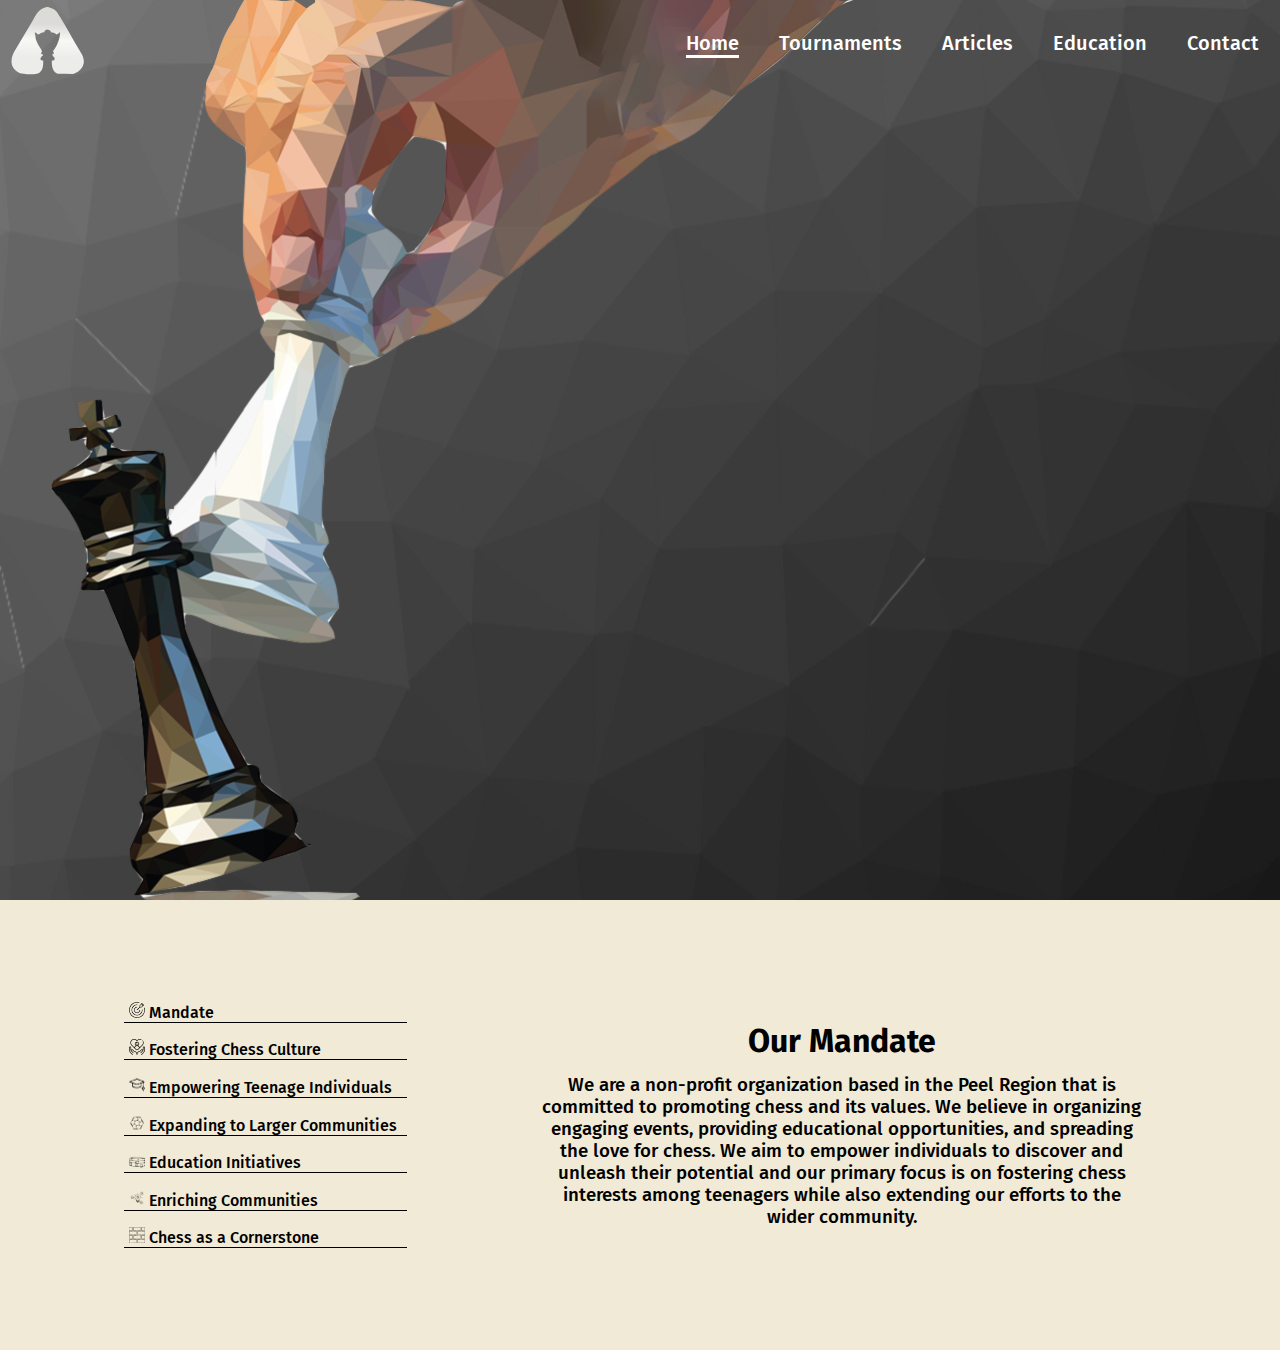
==== index.html @ b55c7322 "first commit" ====
<!DOCTYPE html>
<html lang="en">

    <head>
        <meta charset="UTF-8" />
        <meta name="viewport" content="width=device-width, initial-scale=1.0" />
        <link rel="icon" href="./assets/icon.png" />
        <link rel="stylesheet" href="./css/navbar.css">
        <link rel="stylesheet" href="./css/index.css" />
        <title>Home: Ignite your passion for chess</title>
    </head>

    <header>
        <div class="navbar">
            <a href="index.html">
                <img src="assets/Logo-white.svg" alt />
            </a>
            <ul>
                <li><a class="active">Home</a></li>
                <li><a href="tournaments.html">Tournaments</a></li>
                <li><a href="articles.html">Articles</a></li>
                <li><a href="education.html">Education</a></li>
                <li><a href="contact.html">Contact</a></li>
            </ul>
        </div>
    </header>

    <body>
        <div class="first-container">

            <div class="text-container">
                <h1>Ignite with <span class="ct"></span></h1>
                <h3>Unleash Your Chess Potential!</h3>
                <p>
                    Experience a world of chess with Peel Chess. We provide
                    comprehensive
                    learning opportunities, expert lessons, and a wide range of
                    events and
                    tournaments. Stay informed with the latest chess news and be
                    a part of
                    our vibrant community. We are committed to spreading the
                    love for
                    chess and unlocking its potential in the Peel region and
                    beyond.
                </p>
            </div>

        </div>

        <div class="about-container">
            <div class="card">
                <div class="toc">
                    <div class="text"><a href="#slide-0" onclick="fadeIn()"><img src="assets/mission.svg" alt=""> Mandate</a></div>
                    <div class="text"><a href="#slide-1" onclick="fadeIn()"><img src="assets/child.svg" alt=""> Fostering Chess Culture</a></div>
                    <div class="text"><a href="#slide-2" onclick="fadeIn()"><img src="assets/graduation-cap.svg" alt=""> Empowering Teenage
                            Individuals</a></div>
                    <div class="text"><a href="#slide-3" onclick="fadeIn()"><img src="assets/solidarity.svg" alt=""> Expanding to Larger
                            Communities</a></div>
                    <div class="text"><a href="#slide-4" onclick="fadeIn()"><img src="assets/book.svg" alt=""> Education Initiatives</a></div>
                    <div class="text"><a href="#slide-5" onclick="fadeIn()"><img src="assets/enrichment.svg" alt=""> Enriching Communities</a></div>
                    <div class="text"><a href="#slide-6" onclick="fadeIn()"><img src="assets/wall.svg" alt=""> Chess as a Cornerstone</a></div>
                </div>
                <div class="mission-info">
                    <div id="slide-0" class="mission-card">
                        <h1 class="mission-title">Our Mandate</h1>
                        <h3 class="mission-desc">We are a non-profit
                            organization based in the Peel Region that is committed to 
                            promoting chess and its values. We believe in organizing
                            engaging events, providing educational
                            opportunities, and spreading the love for chess. We
                            aim to empower individuals to discover and unleash
                            their potential and our primary focus
                            is on fostering chess interests among teenagers while also extending
                            our efforts to the wider community.</h3>
                    </div>
                    <div id="slide-1" class="mission-card">
                        <h1 class="mission-title">Fostering Chess Culture</h1>
                        <h3 class="mission-desc">Our mission is to create a
                            thriving chess culture in the Peel Region,
                            cultivating a community that appreciates and
                            embraces the game's intellectual and strategic
                            aspects.</h3>
                    </div>
                    <div id="slide-2" class="mission-card">
                        <h1 class="mission-title">Empowering Teenage Individuals</h1>
                        <h3 class="mission-desc">We strive to encourage chess
                            participation among school-age individuals,
                            providing educational opportunities that enhance
                            their skills, critical thinking abilities, and
                            overall personal development.</h3>
                    </div>
                    <div id="slide-3" class="mission-card">
                        <h1 class="mission-title">Expanding to Larger
                            Communities</h1>
                        <h3 class="mission-desc">Beyond schools, our mission
                            extends to the larger community, where we aim to
                            foster a love for chess and its numerous benefits
                            among people of all ages and backgrounds.</h3>
                    </div>
                    <div id="slide-4" class="mission-card">
                        <h1 class="mission-title">Educational Initiatives</h1>
                        <h3 class="mission-desc">We are dedicated to organising
                            educational initiatives that equip individuals with
                            the knowledge and understanding of chess through
                            workshops, seminars, and resources, promoting
                            learning and growth.</h3>
                    </div>
                    <div id="slide-5" class="mission-card">
                        <h1 class="mission-title">Enriching Communities</h1>
                        <h3 class="mission-desc">Through our events,
                            tournaments, and outreach programs, we aim to enrich
                            communities within the Peel Region, creating
                            opportunities for connection, interaction, and
                            engagement through the game of chess.</h3>
                    </div>
                    <div id="slide-6" class="mission-card">
                        <h1 class="mission-title">Becoming a Cornerstone</h1>
                        <h3 class="mission-desc">Our ultimate goal is to
                            establish chess as a cornerstone of intellectual and
                            social development in the Peel Region, recognizing
                            its potential to enhance critical thinking,
                            problem-solving skills, and strategic
                            decision-making.</h3>
                    </div>
                </div>
            </div>
        </div>
        <script src="./js/changing-text.js"></script>
    </body>

</html>
---- css/navbar.css ----
@import url('https://fonts.googleapis.com/css2?family=Fira+Sans:wght@300;400;500;700&display=swap');
*{
    margin: 0;
    font-family: 'Fira Sans', sans-serif;
    font-weight: 300;
    box-sizing: border-box;
}

/*---------------------------------------- NAVBAR SECTION ----------------------------------------*/

.navbar{
    display: flex;
    justify-content: space-between;
    align-items: center;
    position: absolute;
    width: 99.9%;
    height: 85px;
}

.navbar img{
    padding-left: 10px;
    width: 85px;
    height: 85px;
}

.navbar ul{
    display: flex;
    justify-content: flex-end;
    align-items: center;
    padding: 0;
    width: 50%;
    height: 100%;
}

.navbar ul li{
    display: inline;
    text-align: center;
    margin: 0 20px;
}

.navbar ul li a{
    cursor: pointer;
    font-weight: 500;
    color: white;
    font-size: 20px;
    height: 100%;
    width: 100%;
    text-decoration: none;
}
.navbar ul li .active{
    border-bottom: 3px solid white;
}
.navbar ul li a:hover{
    border-bottom: 3px solid white;
    transition: 0.1s ease-in;
}
---- css/index.css ----
/*---------------------------------------- NAVBAR SECTION ----------------------------------------*/
.navbar{    
    background: url(../assets/home_page_navbar.svg);
}
/*---------------------------------------- LANDING PAGE SECTION ----------------------------------------*/

.first-container, .about-container{
    width: 100%;
    height: 100vh;
    padding-top: 85px;
}

.first-container{
    background: url(../assets/home_page_background.svg);
    display: flex;
    justify-content: flex-end;
    align-items: flex-end;
}

.text-container{
    color: white;
    display: flex;
    flex-direction: column;
    justify-content: center;
    align-items: center;
    margin-right: 2%;
    margin-bottom: 2%;
    height: 90%;
    width: 50%;
    overflow: hidden;
}
.ct{
    font-size: 48px;
    font-weight: 700;
    animation: fade-out 5s linear infinite 2.5s;
}
.text-container h1{
    position: relative;
    right: 100%;
    font-size: 48px;
    margin-bottom: 5%;
    animation: fade-in 1s ease-in 0s;
    animation-fill-mode: forwards;
    font-weight: 700;
}
.text-container h3{
    position: relative;
    right: 100%;
    font-size: 24px;
    margin-bottom: 5%;
    animation: fade-in 1s ease-in 0.5s;
    animation-fill-mode: forwards;
    font-weight: 500;
}
.text-container p{
    text-align: center;
    position: relative;
    right: 100%;
    font-size: 18px;
    width: 75%;
    animation: fade-in 1s ease-in 1s;
    animation-fill-mode: forwards;
}

@keyframes fade-in{
    0%{
        opacity: 0;
        right: 100%;
        filter: blur(5px);
    }
    100%{
        opacity: 1;
        right: 0;
        filter: blur(0);
    }
}
@keyframes fade-out{
    0%, 100%{
        opacity: 1;
        filter: blur(0);
    }
    50%{
        opacity: 0;
        filter: blur(5px);
    }
    25%, 75%{
        filter: blur(0);
    }
}

/*---------------------------------------- ABOUT SECTION ----------------------------------------*/

.about-container{
    display: flex;
    justify-content: center;
    align-items: center;
    height: 50vh;
    width: 100%;
    padding: 85px 0;
    background-color: #F0EAD6;
}

.card{
    display: flex;
    height: 100%;
    width: 90%;
}

.toc{
    display: flex;
    flex-direction: column;
    justify-content: space-evenly;
    align-items: center;
    width: 35%;
    height: 100%;
}

.toc .text{
    width: 70%;
    border-bottom: 1px solid black;
}

.toc .text a{
    color: black;
    text-decoration: none;
    font-size: 16px;
    font-weight: 500;
    text-align: left;
    width: 100%;
    cursor: pointer;
    padding-left: 5px;
}

.toc img{
    width: 16px;
    height: 16px;
    display: inline;
}

.mission-info{
    display: inline;
    align-items: center;
    justify-content: center;
    width: 65%;
    height: 100%;
    overflow: hidden;
}

.mission-card{
    display: flex;
    flex-direction: column;
    align-items: center;
    justify-content: center;
    aspect-ratio: 16/9;
    height: 100%;
    width: 100%;
}

.mission-title{
    font-weight: 700;
    margin-bottom: 2%;
}
.mission-desc{
    text-align: center;
    font-weight: 500;
    width: 80%;
}
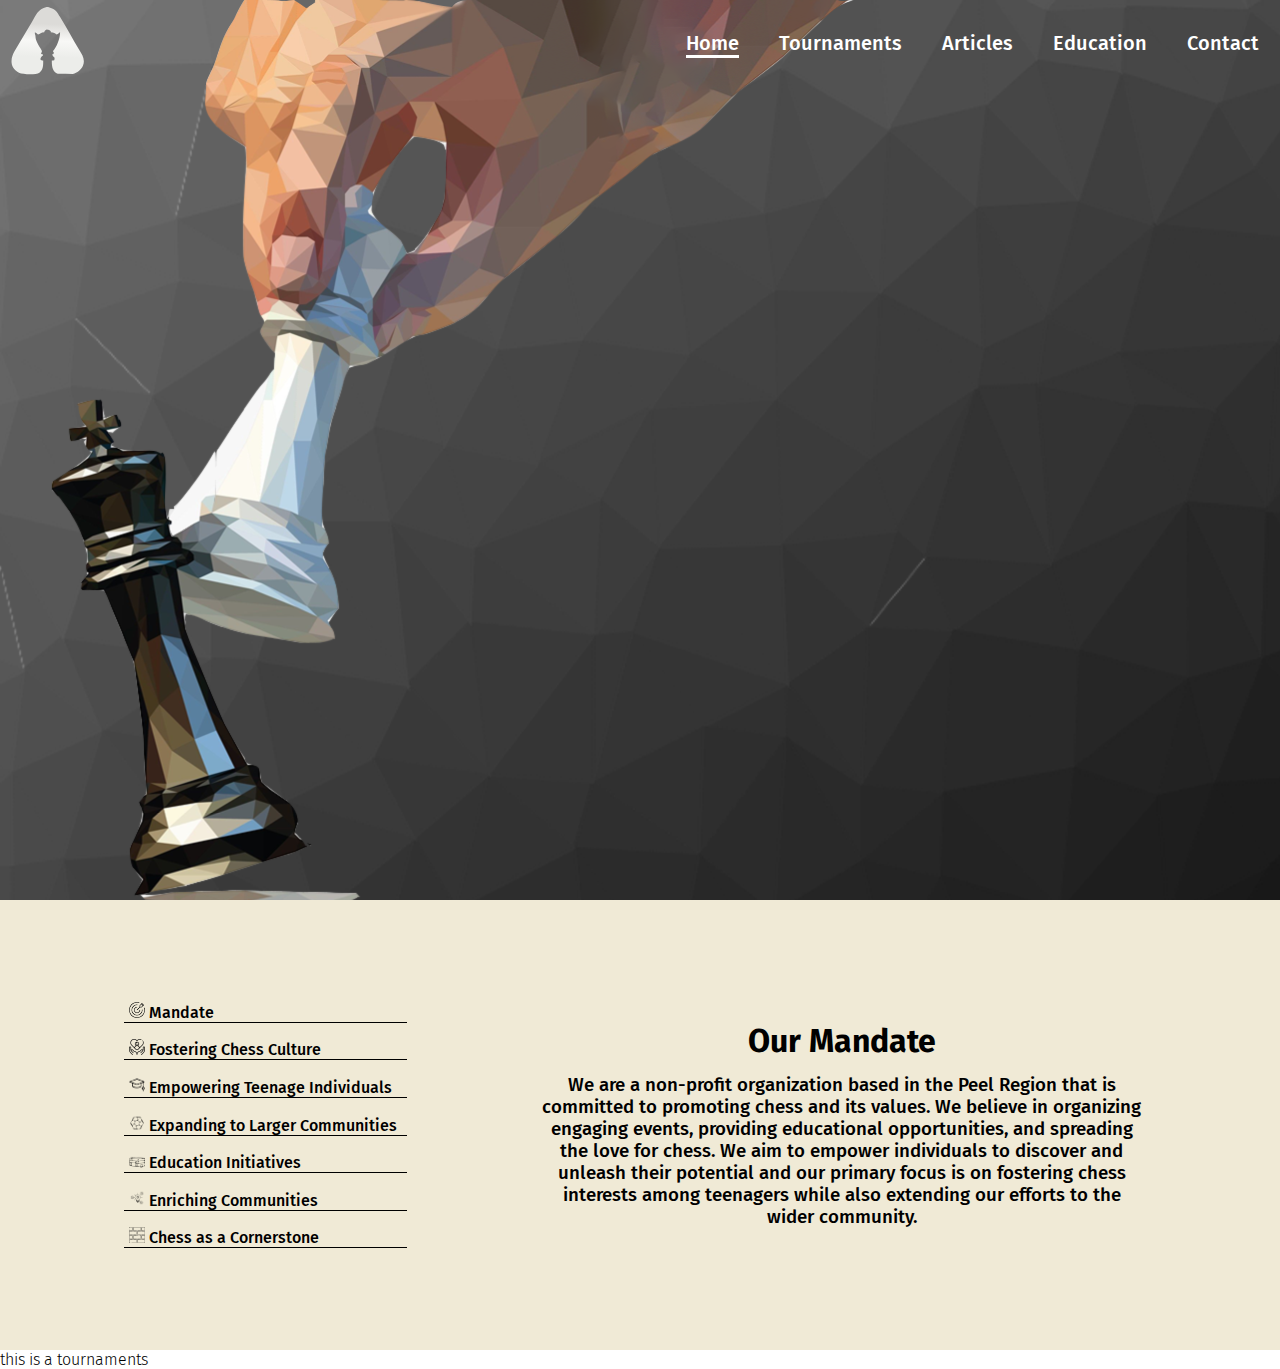
==== commit b77977a4: "test" ====
--- a/index.html
+++ b/index.html
@@ -26,6 +26,13 @@
     </header>
 
     <body>
+        <div class="loader-container">
+            <div class="random">
+                <div class="unloaded"></div>
+                <div class="loaded"></div>
+            </div>
+        </div>
+
         <div class="first-container">
 
             <div class="text-container">
@@ -126,6 +133,8 @@
             </div>
         </div>
         <script src="./js/changing-text.js"></script>
+        <script src="./js/loader.js"></script>
     </body>
 
-</html>+</html>
+this is a tournaments--- a/css/navbar.css
+++ b/css/navbar.css
@@ -53,4 +53,41 @@
 .navbar ul li a:hover{
     border-bottom: 3px solid white;
     transition: 0.1s ease-in;
+}
+
+/*---------------------------------------- LOADER SECTION ----------------------------------------*/
+
+.loader-container{
+    position: fixed;
+    background-color: white;
+    display: flex;
+    align-items: center;
+    justify-content: center;
+    height: 100vh;
+    width: 100%;
+    z-index: 100;
+}
+.loader-container div{
+    width: 480px;
+    height: 256px;
+    position: absolute;
+}
+.random{
+    width: 480px;
+    height: 256px;
+    overflow: hidden;
+}
+.unloaded{
+    background: url(../assets/pawn-loader.svg) no-repeat;
+    background-size: contain;
+}
+.loaded{
+    background: url(../assets/pawn-loader-full.svg) no-repeat;
+    background-size: cover;
+    height: 256px;
+    animation: loading 3s linear none infinite;
+}
+@keyframes loading{
+    from{width: 0;}
+    to{width: 100%;}
 }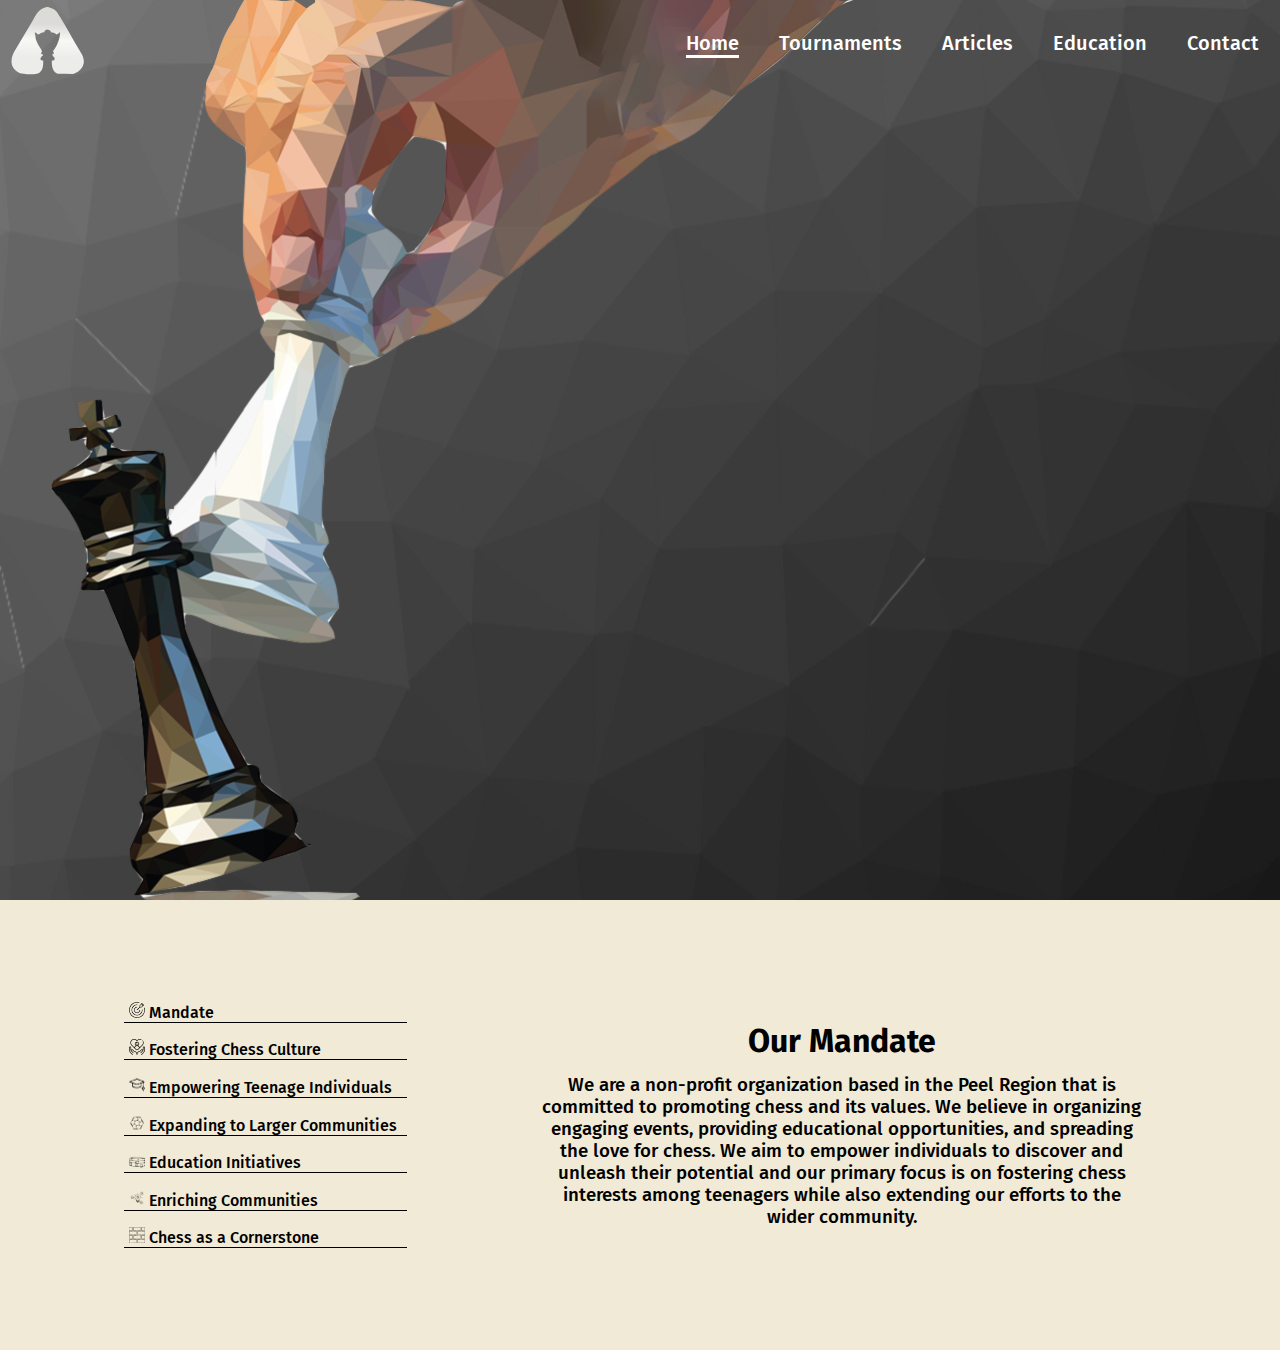
==== commit 6751029a: "test" ====
--- a/index.html
+++ b/index.html
@@ -136,5 +136,4 @@
         <script src="./js/loader.js"></script>
     </body>
 
-</html>
-this is a tournaments+</html>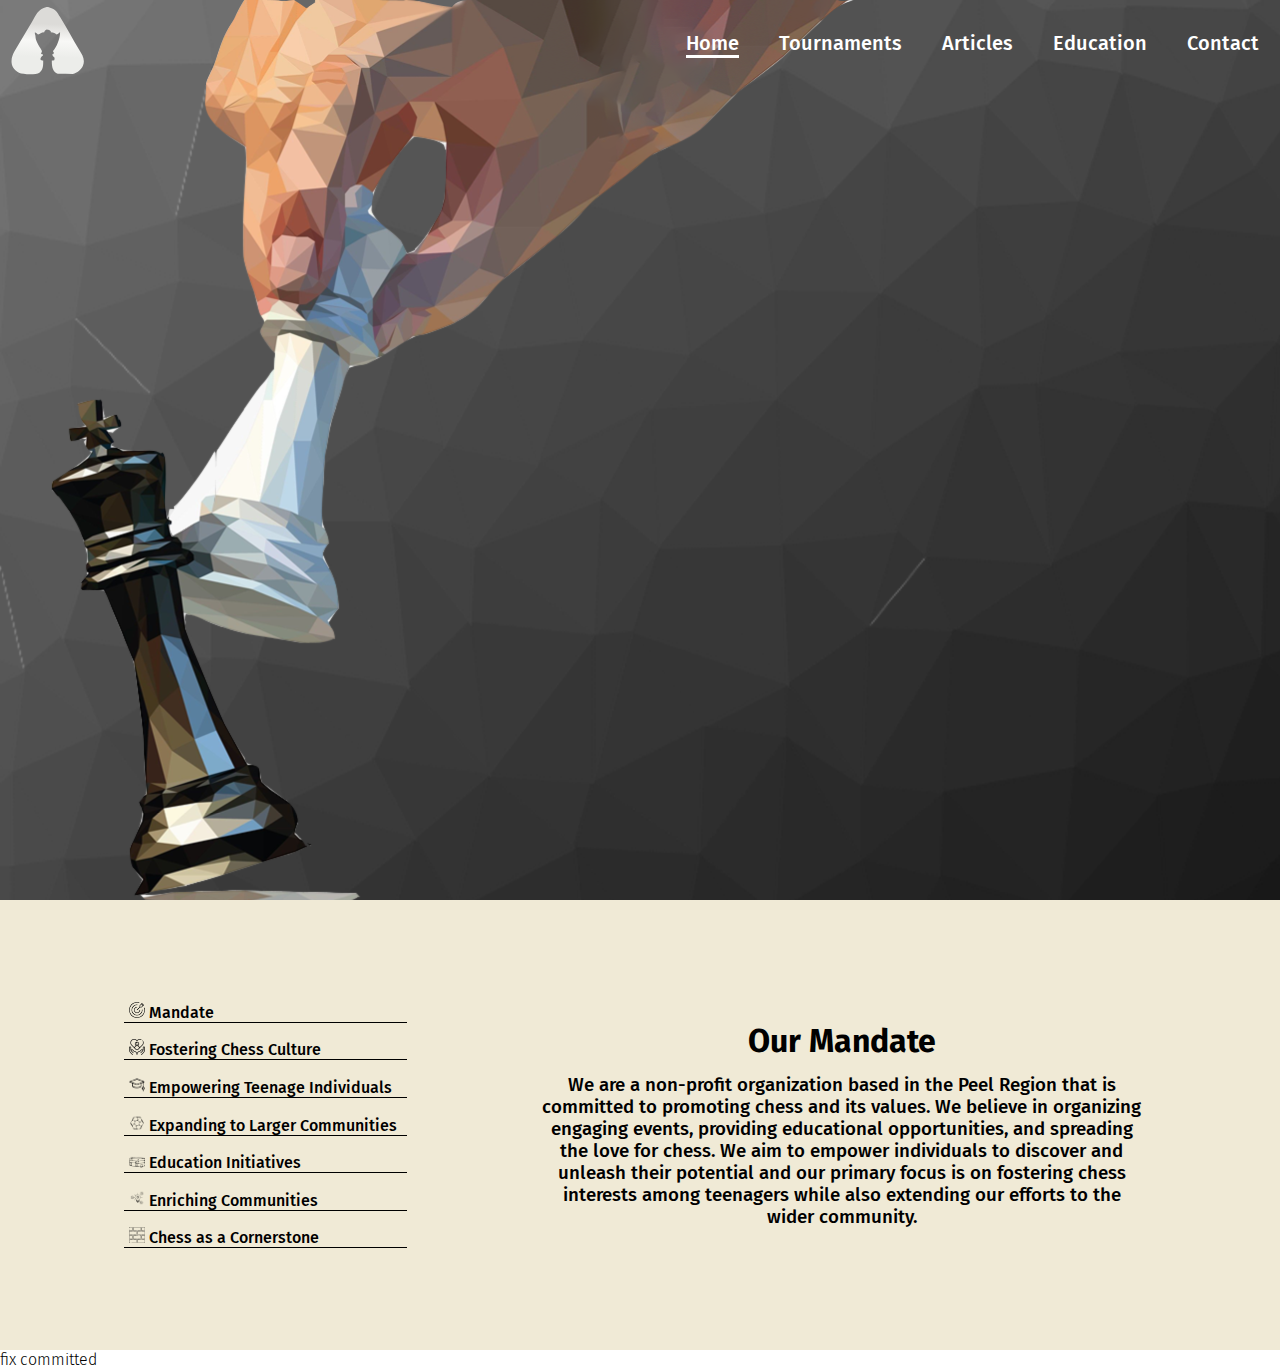
==== commit 9b182806: "Fix git" ====
--- a/index.html
+++ b/index.html
@@ -135,5 +135,5 @@
         <script src="./js/changing-text.js"></script>
         <script src="./js/loader.js"></script>
     </body>
-
-</html>+</html>
+fix committed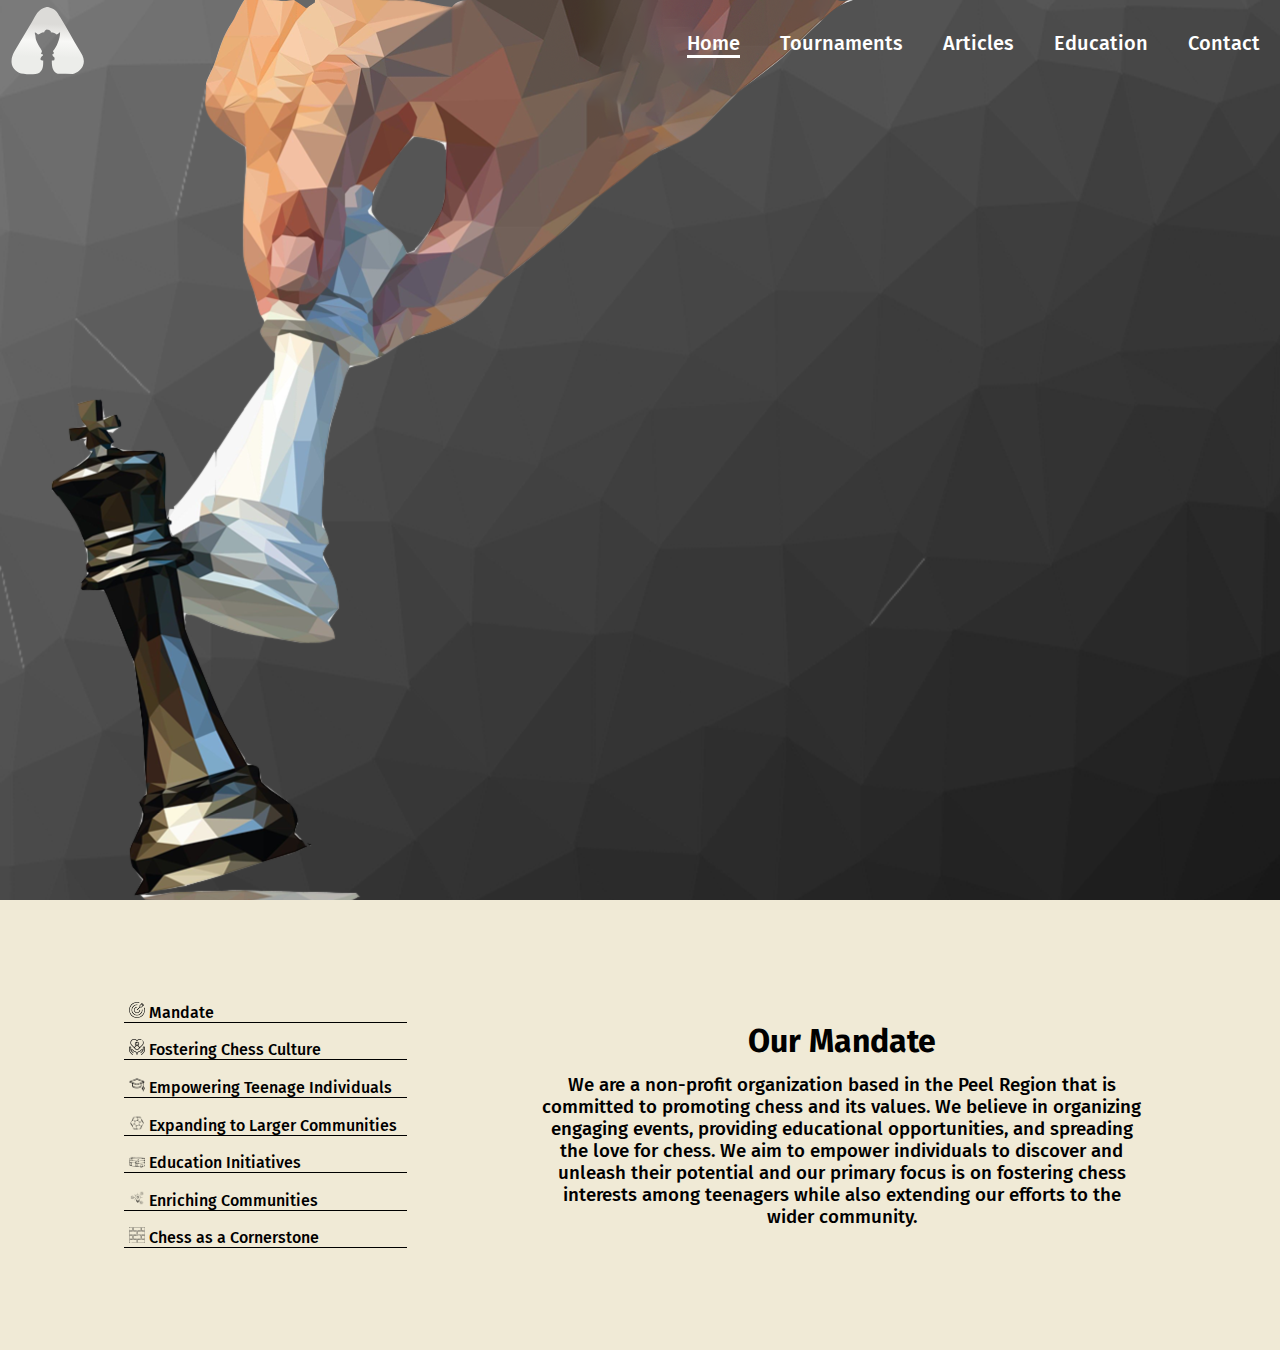
==== commit 40accbf2: "Small bug fixes" ====
--- a/index.html
+++ b/index.html
@@ -22,7 +22,18 @@
                 <li><a href="education.html">Education</a></li>
                 <li><a href="contact.html">Contact</a></li>
             </ul>
+            <button onclick="showSidebar()"><img src="./assets/hamburger_icon_white.svg" alt=""></button>
         </div>
+        <div class="sidebar" style="display: none;">
+            <ul>
+                <li><a class="active">Home</a></li>
+                <li><a href="tournaments.html">Tournaments</a></li>
+                <li><a href="articles.html">Articles</a></li>
+                <li><a href="education.html">Education</a></li>
+                <li><a href="contact.html">Contact</a></li>
+            </ul>
+        </div>
+
     </header>
 
     <body>
@@ -135,5 +146,5 @@
         <script src="./js/changing-text.js"></script>
         <script src="./js/loader.js"></script>
     </body>
-</html>
-fix committed+
+</html>--- a/css/navbar.css
+++ b/css/navbar.css
@@ -13,8 +13,9 @@
     justify-content: space-between;
     align-items: center;
     position: absolute;
-    width: 99.9%;
+    width: 100%;
     height: 85px;
+    z-index: 3;
 }
 
 .navbar img{
@@ -55,6 +56,70 @@
     transition: 0.1s ease-in;
 }
 
+/*---------------------------------------- SIDEBAR SECTION ----------------------------------------*/
+
+.navbar button{
+    display: none;
+    height: 100%;
+    background: none;
+    outline: none;
+    border: none;
+    cursor: pointer;
+}
+
+@media screen and (max-width: 700px){
+    .navbar{
+        position: fixed;
+    }
+    .navbar button{
+        display: block;
+    }
+    .navbar ul{
+        display: none;
+    }
+    
+}
+
+.sidebar{
+    z-index: 1;
+    top: 85px;
+    position: fixed;
+    right: 0;
+    width: 70%;
+    height: 100vh;
+    background-color: rgb(30, 30, 30);
+}
+.sidebar ul{
+    display: flex;
+    flex-direction: column;
+    list-style: none;
+    width: 100%;
+    height: 100%;
+    padding: 0;
+}
+.sidebar ul li{
+    display: flex;
+    align-items: center;
+    justify-content: center;
+    width: 100%;
+    height: 10%;
+}
+.sidebar ul li a{
+    display: flex;
+    align-items: center;
+    justify-content: center;
+    width: 100%;
+    height: 100%;
+    color: white;
+    font-size: 24px;
+    font-weight: 500;
+    text-decoration: none;
+    cursor: pointer;
+}
+.sidebar ul li a:hover, .sidebar .active{
+    background-color: rgb(50, 50, 50);
+}
+
 /*---------------------------------------- LOADER SECTION ----------------------------------------*/
 
 .loader-container{
@@ -73,8 +138,8 @@
     position: absolute;
 }
 .random{
-    width: 480px;
-    height: 256px;
+    width: 50%;
+    height: 50%;
     overflow: hidden;
 }
 .unloaded{
@@ -90,4 +155,10 @@
 @keyframes loading{
     from{width: 0;}
     to{width: 100%;}
+}
+
+@media screen and (max-width: 550px) {
+    .random{
+        transform: scale(50%);
+    }
 }--- a/css/index.css
+++ b/css/index.css
@@ -57,6 +57,7 @@
     position: relative;
     right: 100%;
     font-size: 18px;
+    font-weight: 400;
     width: 75%;
     animation: fade-in 1s ease-in 1s;
     animation-fill-mode: forwards;
@@ -116,6 +117,8 @@
 }
 
 .toc .text{
+    display: flex;
+    align-items: center;
     width: 70%;
     border-bottom: 1px solid black;
 }
@@ -164,4 +167,60 @@
     text-align: center;
     font-weight: 500;
     width: 80%;
+}
+
+@media screen and (max-width: 915px) {
+    .first-container{
+        justify-content: center;
+        align-items: flex-start;
+    }
+    .text-container{
+        background-color: rgb(50, 50, 50, 0.5);
+        border-radius: 25px;
+        width: 80%;
+    }
+    .text-container p{
+        font-size: 24px;
+    }
+    .toc{
+        width: 45%;
+    }
+    .toc .text a{
+        font-size: 13px;
+    }
+    .mission-title{
+        font-size: 20px;
+    }
+    .mission-desc{
+        font-size: 14px;
+    }
+}
+
+@media screen and (max-width: 600px) {
+    .text-container{
+        background-color: rgb(50, 50, 50, 0.5);
+        border-radius: 25px;
+        width: 80%;
+    }
+    .text-container h1, .ct{
+        font-size: 20px;
+    }
+    .text-container h3{
+        font-size: 18px;
+    }
+    .text-container p{
+        font-size: 16px;
+    }
+    .toc{
+        width: 45%;
+    }
+    .toc .text a{
+        font-size: 10px;
+    }
+    .mission-title{
+        font-size: 12px;
+    }
+    .mission-desc{
+        font-size: 11px;
+    }
 }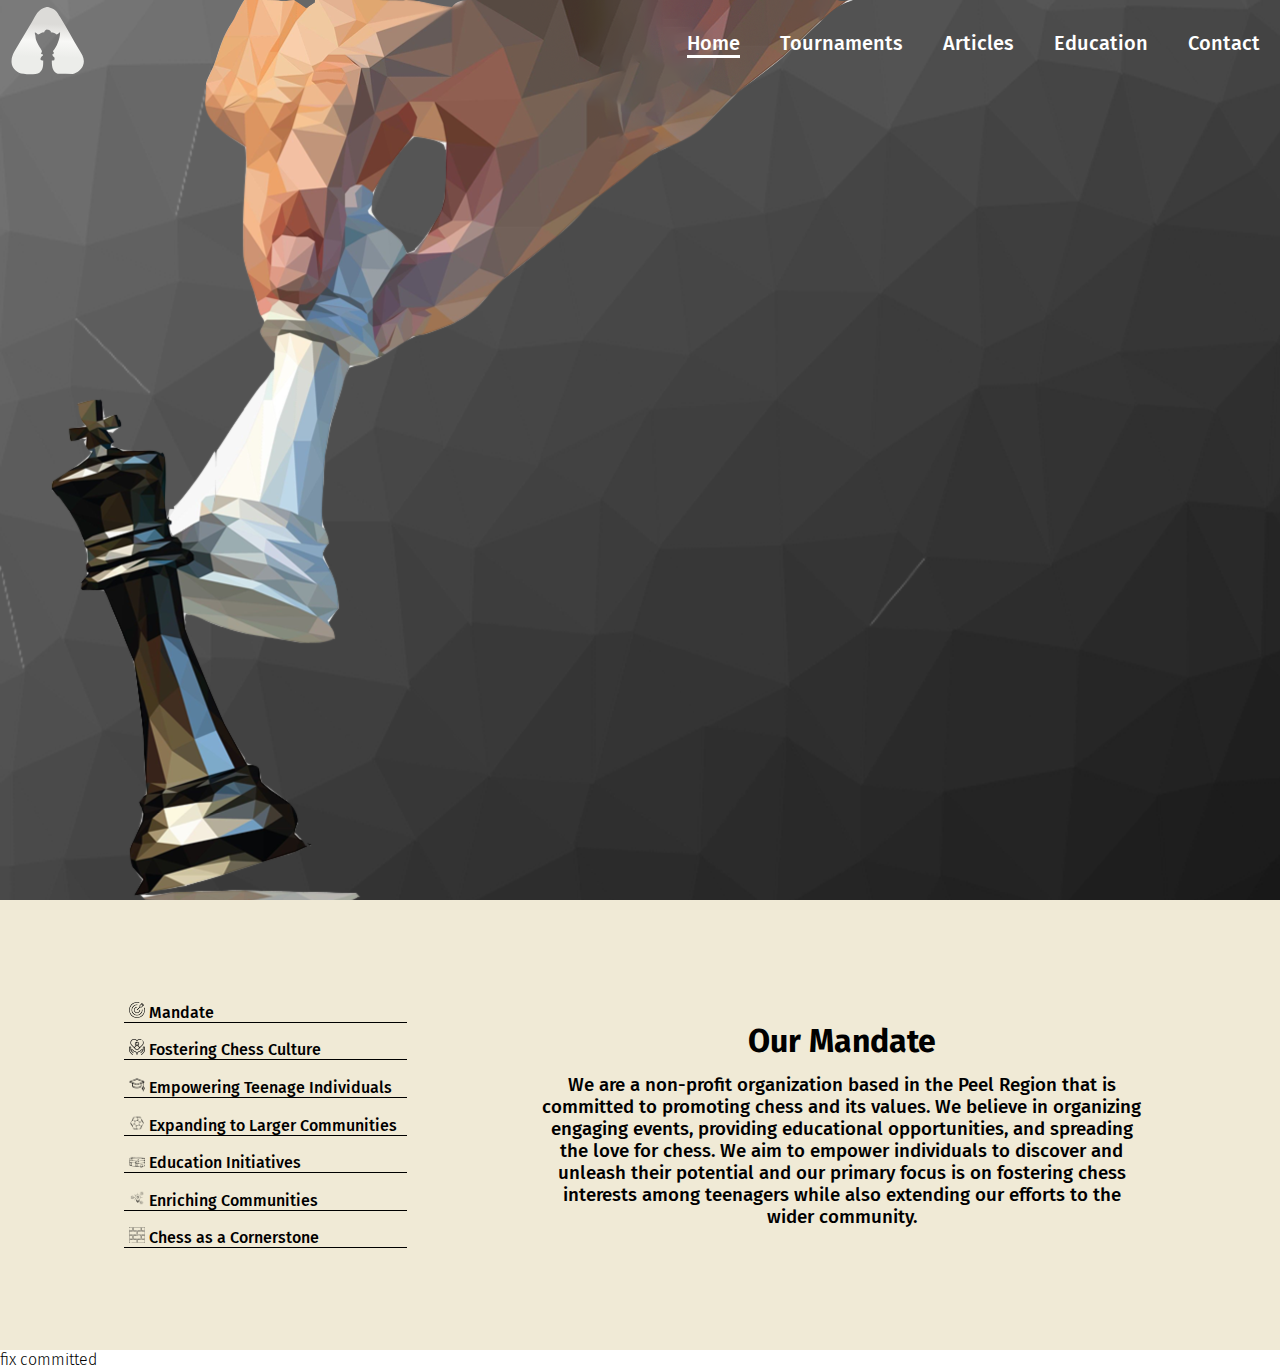
==== commit 2d2e076b: "Merge branch 'main' of https://github.com/YassinFawzy/Peelchess-2.0" ====
--- a/index.html
+++ b/index.html
@@ -146,5 +146,5 @@
         <script src="./js/changing-text.js"></script>
         <script src="./js/loader.js"></script>
     </body>
-
-</html>+</html>
+fix committed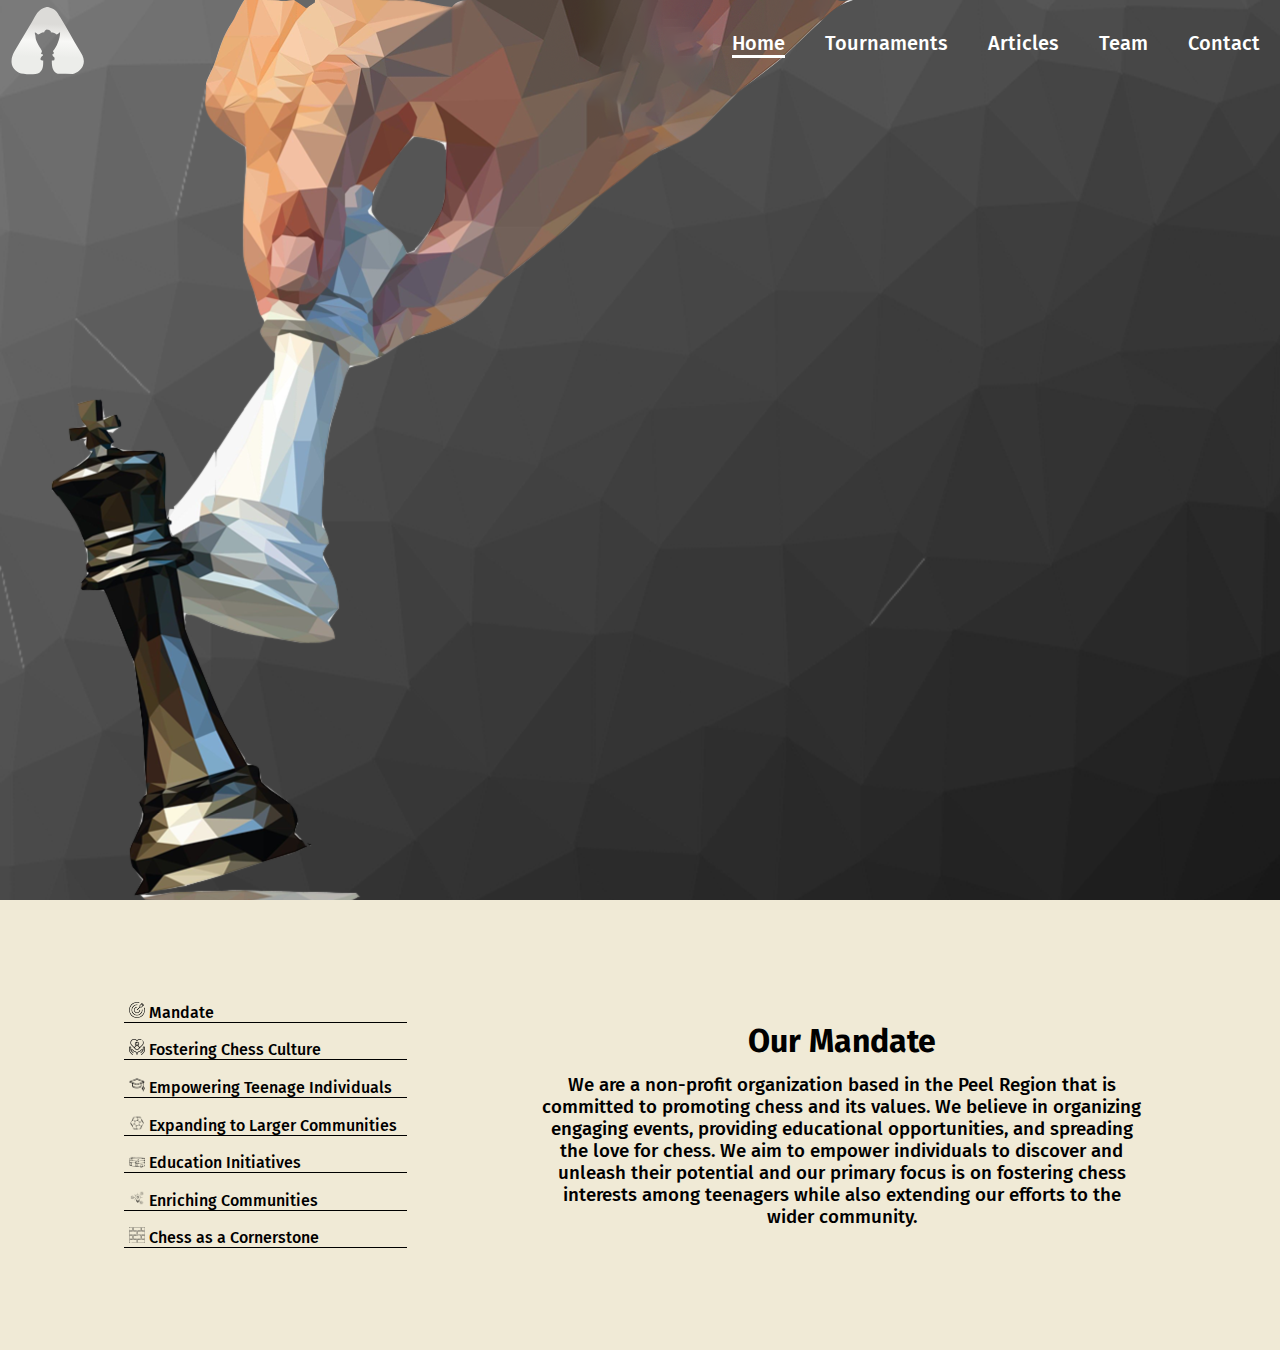
==== commit a6f32b3c: "Finished website" ====
--- a/index.html
+++ b/index.html
@@ -19,7 +19,7 @@
                 <li><a class="active">Home</a></li>
                 <li><a href="tournaments.html">Tournaments</a></li>
                 <li><a href="articles.html">Articles</a></li>
-                <li><a href="education.html">Education</a></li>
+                <li><a href="team.html">Team</a></li>
                 <li><a href="contact.html">Contact</a></li>
             </ul>
             <button onclick="showSidebar()"><img src="./assets/hamburger_icon_white.svg" alt=""></button>
@@ -29,7 +29,7 @@
                 <li><a class="active">Home</a></li>
                 <li><a href="tournaments.html">Tournaments</a></li>
                 <li><a href="articles.html">Articles</a></li>
-                <li><a href="education.html">Education</a></li>
+                <li><a href="team.html">Team</a></li>
                 <li><a href="contact.html">Contact</a></li>
             </ul>
         </div>
@@ -146,5 +146,5 @@
         <script src="./js/changing-text.js"></script>
         <script src="./js/loader.js"></script>
     </body>
-</html>
-fix committed+
+</html>--- a/css/index.css
+++ b/css/index.css
@@ -214,6 +214,10 @@
     .toc{
         width: 45%;
     }
+    .toc img{
+        height: 10px;
+        width: 10px;
+    }
     .toc .text a{
         font-size: 10px;
     }
@@ -221,6 +225,6 @@
         font-size: 12px;
     }
     .mission-desc{
-        font-size: 11px;
+        font-size: 10px;
     }
 }